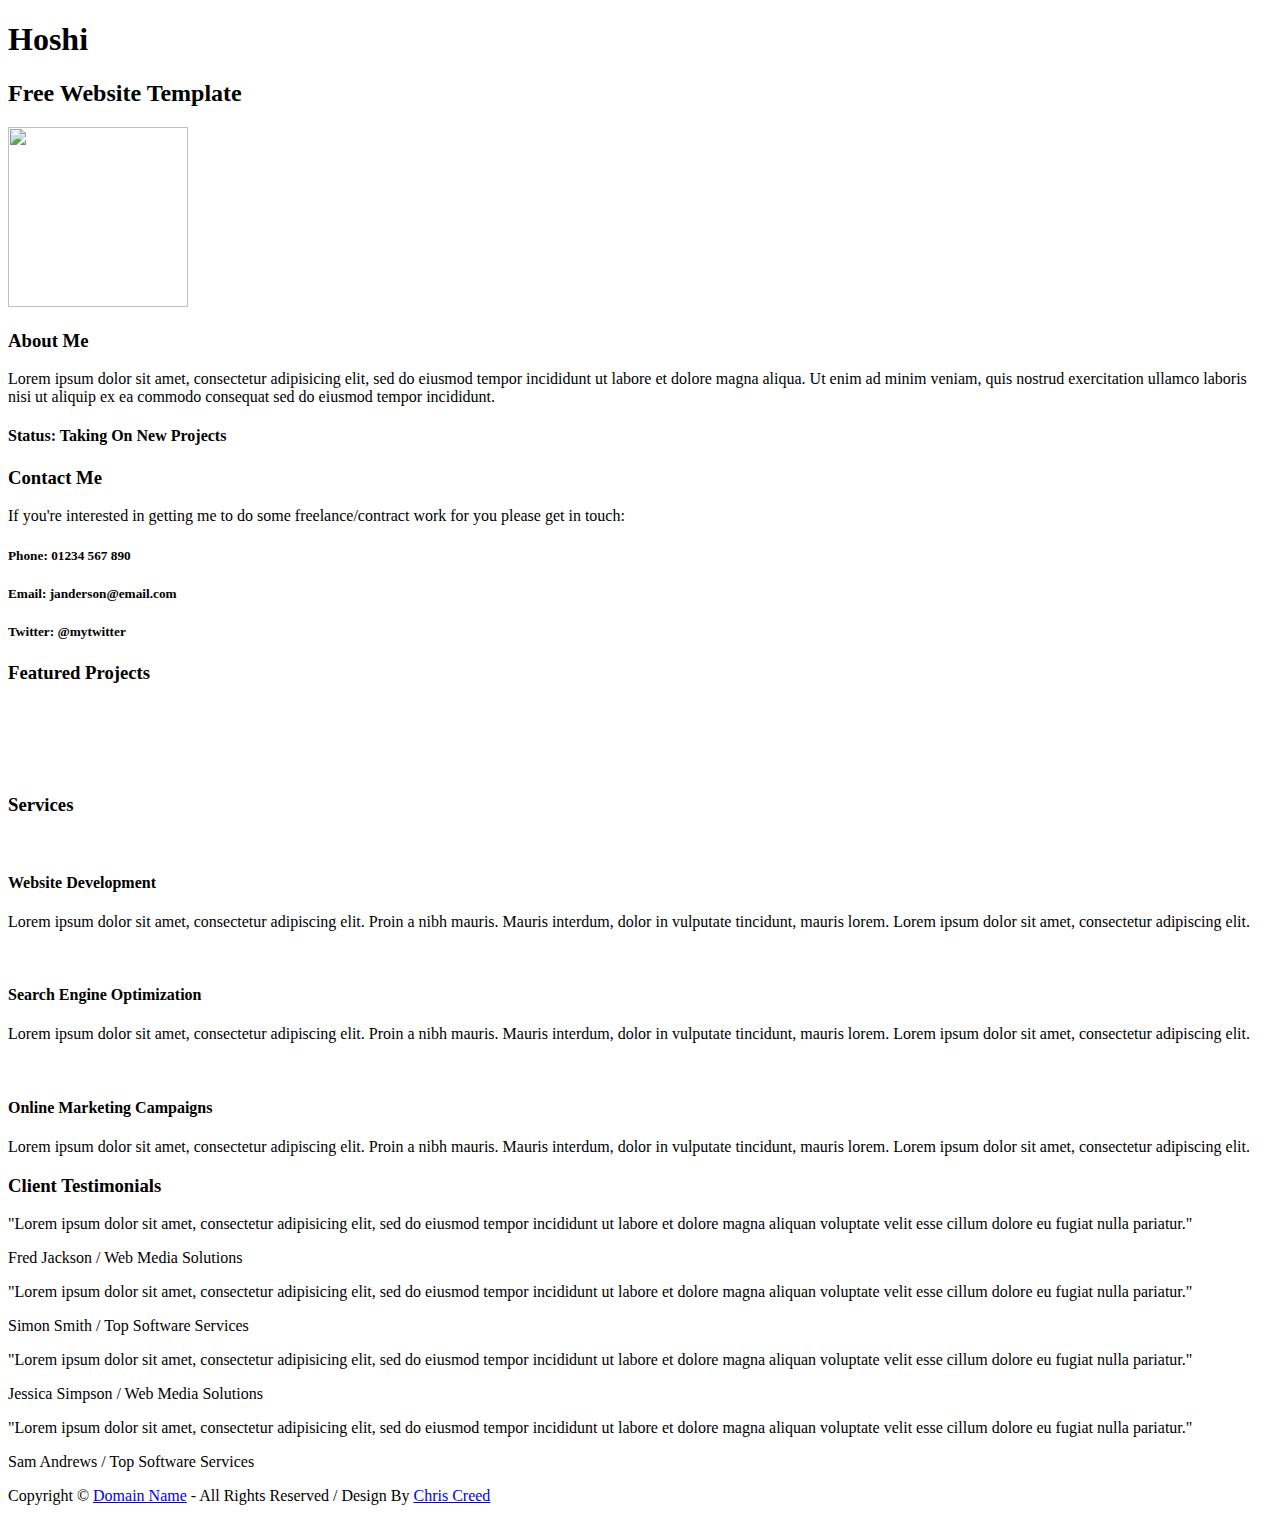
==== index.html @ b5d39aaa "add my photo" ====
<!DOCTYPE html>
<html lang="en">
<head>
<title>Hoshi</title>
<meta charset="utf-8">
<link type="text/css" rel="stylesheet" href="styles/style.css" />
<!--[if IE 6]><link rel="stylesheet" href="styles/ie6.css" /><![endif]-->
<!--[if IE 7]><link rel="stylesheet" href="styles/ie7.css" /><![endif]-->
</head>
<body>
<div id="wrap">
  <div id="header">
    <h1>Hoshi</h1>
    <h2>Free Website Template</h2>
  </div>
  <div id="bio">
    <div id="about">
      <div id="photo-bg"> <img src="images/me.jpg" alt="" width="180" height="180" /> </div>
      <h3>About Me</h3>
      <p>Lorem ipsum dolor sit amet, consectetur adipisicing elit, sed do eiusmod tempor incididunt ut labore et dolore magna aliqua. Ut enim ad minim veniam, quis nostrud exercitation ullamco laboris nisi ut aliquip ex ea commodo consequat sed do eiusmod tempor incididunt.</p>
      <h4>Status: <span>Taking On New Projects</span></h4>
    </div>
    <div id="contact-details">
      <h3>Contact Me</h3>
      <p>If you're interested in getting me to do some freelance/contract work for you please get in touch:</p>
      <h5>Phone: <span>01234 567 890</span></h5>
      <h5>Email: <span>janderson@email.com</span></h5>
      <h5>Twitter: <span>@mytwitter</span></h5>
    </div>
  </div>
  <div class="line"></div>
  <div id="featured-projects">
    <h3>Featured Projects</h3>
    <div class="project"> <a href="#"><img src="images/jengo440x240.jpg" alt="" /></a> </div>
    <div class="project last"> <a href="#"><img src="images/soko440x240.jpg" alt="" /></a> </div>
    <div class="project"> <a href="#"><img src="images/sanda440x240.jpg" alt="" /></a> </div>
    <div class="project last"> <a href="#"><img src="images/kondo440x240.jpg" alt="" /></a> </div>
  </div>
  <div class="line"></div>
  <div id="services">
    <h3>Services</h3>
    <div class="service first"> <img src="images/arrow.png" alt="" />
      <h4>Website Development</h4>
      <p>Lorem ipsum dolor sit amet, consectetur adipiscing elit. Proin a nibh mauris. Mauris interdum, dolor in vulputate tincidunt, mauris lorem. Lorem ipsum dolor sit amet, consectetur adipiscing elit.</p>
    </div>
    <div class="service"> <img src="images/arrow.png" alt="" />
      <h4>Search Engine Optimization</h4>
      <p>Lorem ipsum dolor sit amet, consectetur adipiscing elit. Proin a nibh mauris. Mauris interdum, dolor in vulputate tincidunt, mauris lorem. Lorem ipsum dolor sit amet, consectetur adipiscing elit.</p>
    </div>
    <div class="service"> <img src="images/arrow.png" alt="" />
      <h4>Online Marketing Campaigns</h4>
      <p>Lorem ipsum dolor sit amet, consectetur adipiscing elit. Proin a nibh mauris. Mauris interdum, dolor in vulputate tincidunt, mauris lorem. Lorem ipsum dolor sit amet, consectetur adipiscing elit.</p>
    </div>
  </div>
  <div class="line"></div>
  <div id="testimonials">
    <h3>Client Testimonials</h3>
    <div class="testimonial">
      <p>"Lorem ipsum dolor sit amet, consectetur adipisicing elit, sed do eiusmod tempor incididunt ut labore et dolore magna aliquan voluptate velit esse cillum dolore eu fugiat nulla pariatur." </p>
      <p class="author-details">Fred Jackson / <span>Web Media Solutions</span></p>
    </div>
    <div class="testimonial last">
      <p>"Lorem ipsum dolor sit amet, consectetur adipisicing elit, sed do eiusmod tempor incididunt ut labore et dolore magna aliquan voluptate velit esse cillum dolore eu fugiat nulla pariatur." </p>
      <p class="author-details">Simon Smith / <span>Top Software Services</span></p>
    </div>
    <div class="testimonial">
      <p>"Lorem ipsum dolor sit amet, consectetur adipisicing elit, sed do eiusmod tempor incididunt ut labore et dolore magna aliquan voluptate velit esse cillum dolore eu fugiat nulla pariatur." </p>
      <p class="author-details">Jessica Simpson / <span>Web Media Solutions</span></p>
    </div>
    <div class="testimonial last">
      <p>"Lorem ipsum dolor sit amet, consectetur adipisicing elit, sed do eiusmod tempor incididunt ut labore et dolore magna aliquan voluptate velit esse cillum dolore eu fugiat nulla pariatur." </p>
      <p class="author-details">Sam Andrews / <span>Top Software Services</span></p>
    </div>
  </div>
  <div id="footer">
    <p>Copyright &copy; <a href="#">Domain Name</a> - All Rights Reserved / Design By <a target="_blank" href="http://www.chris-creed.com/">Chris Creed</a></p>
  </div>
</div>
</body>
</html>
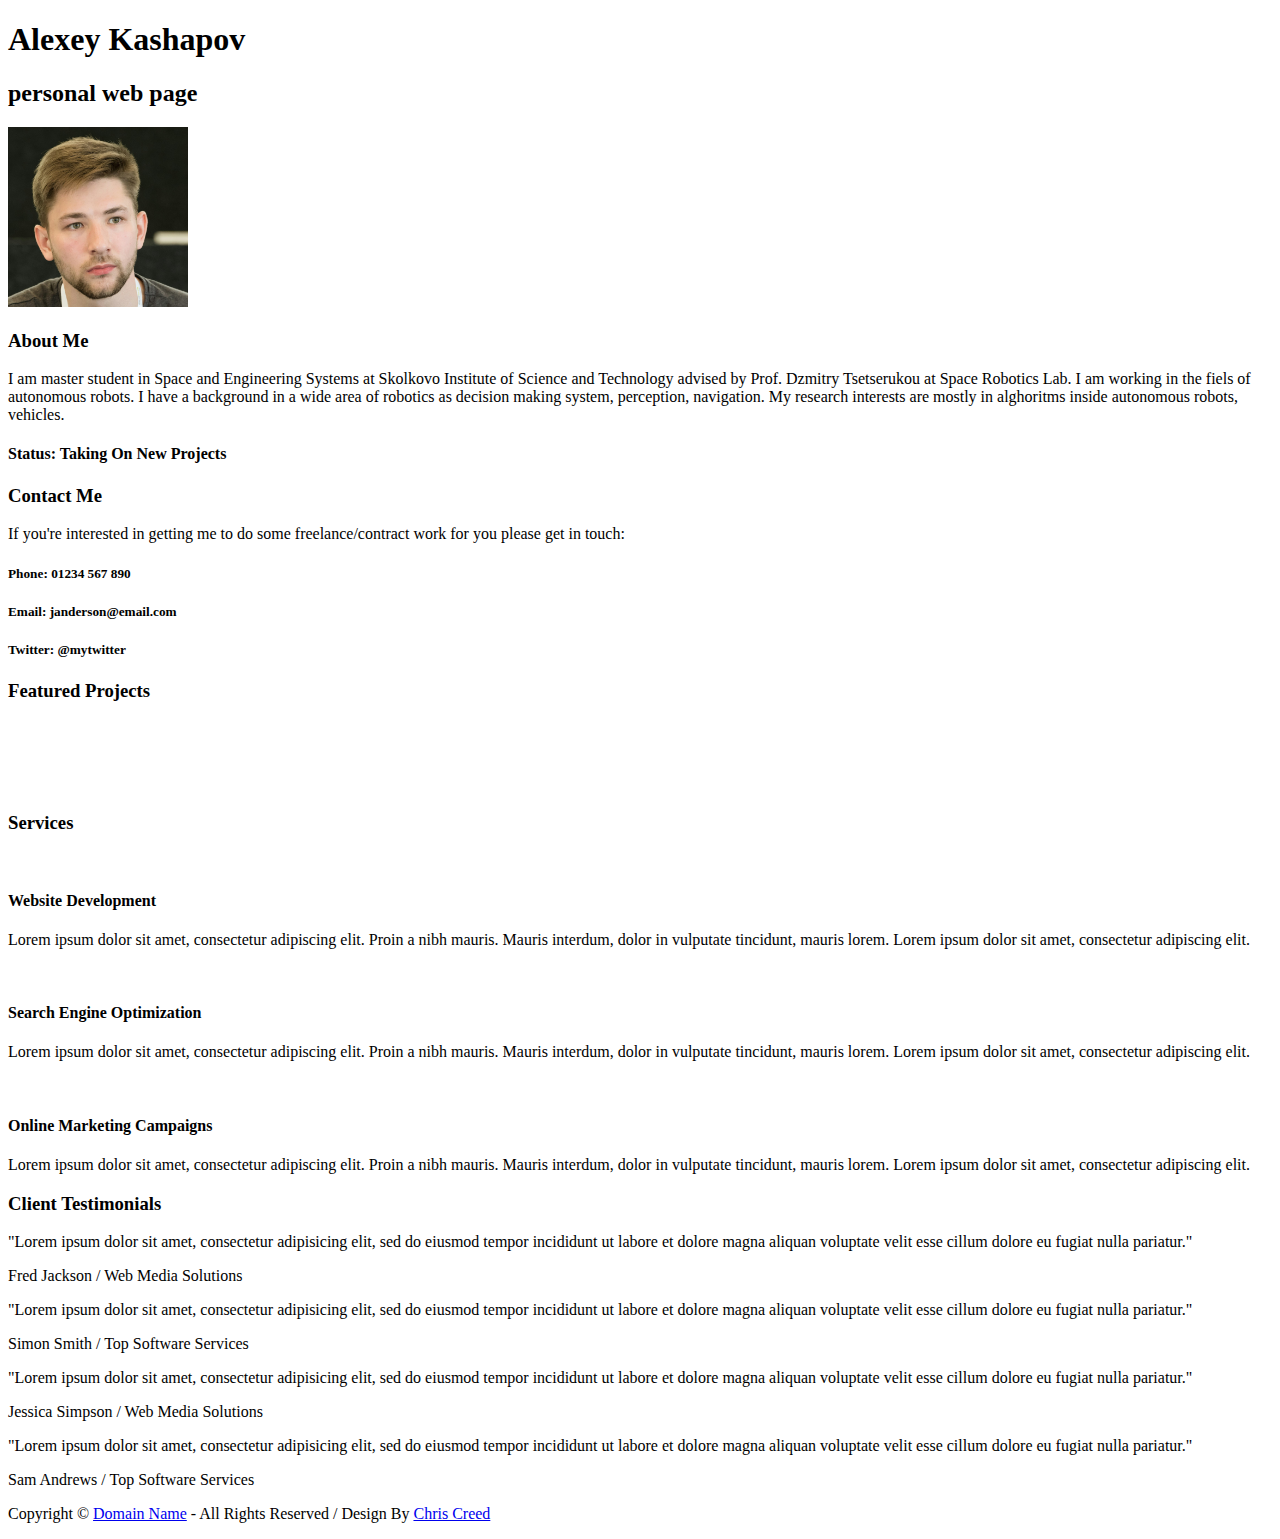
==== commit ebc1e8e9: "add text" ====
--- a/index.html
+++ b/index.html
@@ -1,7 +1,7 @@
 <!DOCTYPE html>
 <html lang="en">
 <head>
-<title>Hoshi</title>
+<title>Alexey Kashapov</title>
 <meta charset="utf-8">
 <link type="text/css" rel="stylesheet" href="styles/style.css" />
 <!--[if IE 6]><link rel="stylesheet" href="styles/ie6.css" /><![endif]-->
@@ -10,14 +10,15 @@
 <body>
 <div id="wrap">
   <div id="header">
-    <h1>Hoshi</h1>
-    <h2>Free Website Template</h2>
+    <h1>Alexey Kashapov </h1>
+    <h2>personal web page</h2>
   </div>
   <div id="bio">
     <div id="about">
       <div id="photo-bg"> <img src="images/me.jpg" alt="" width="180" height="180" /> </div>
       <h3>About Me</h3>
-      <p>Lorem ipsum dolor sit amet, consectetur adipisicing elit, sed do eiusmod tempor incididunt ut labore et dolore magna aliqua. Ut enim ad minim veniam, quis nostrud exercitation ullamco laboris nisi ut aliquip ex ea commodo consequat sed do eiusmod tempor incididunt.</p>
+      <p>I am master student in Space and Engineering Systems at Skolkovo Institute of Science and Technology advised by Prof. Dzmitry Tsetserukou at Space Robotics Lab. I am working in the fiels of autonomous robots.	
+I have a background in a wide area of robotics as decision making system, perception, navigation. My research interests are mostly in alghoritms inside autonomous robots, vehicles.</p>
       <h4>Status: <span>Taking On New Projects</span></h4>
     </div>
     <div id="contact-details">
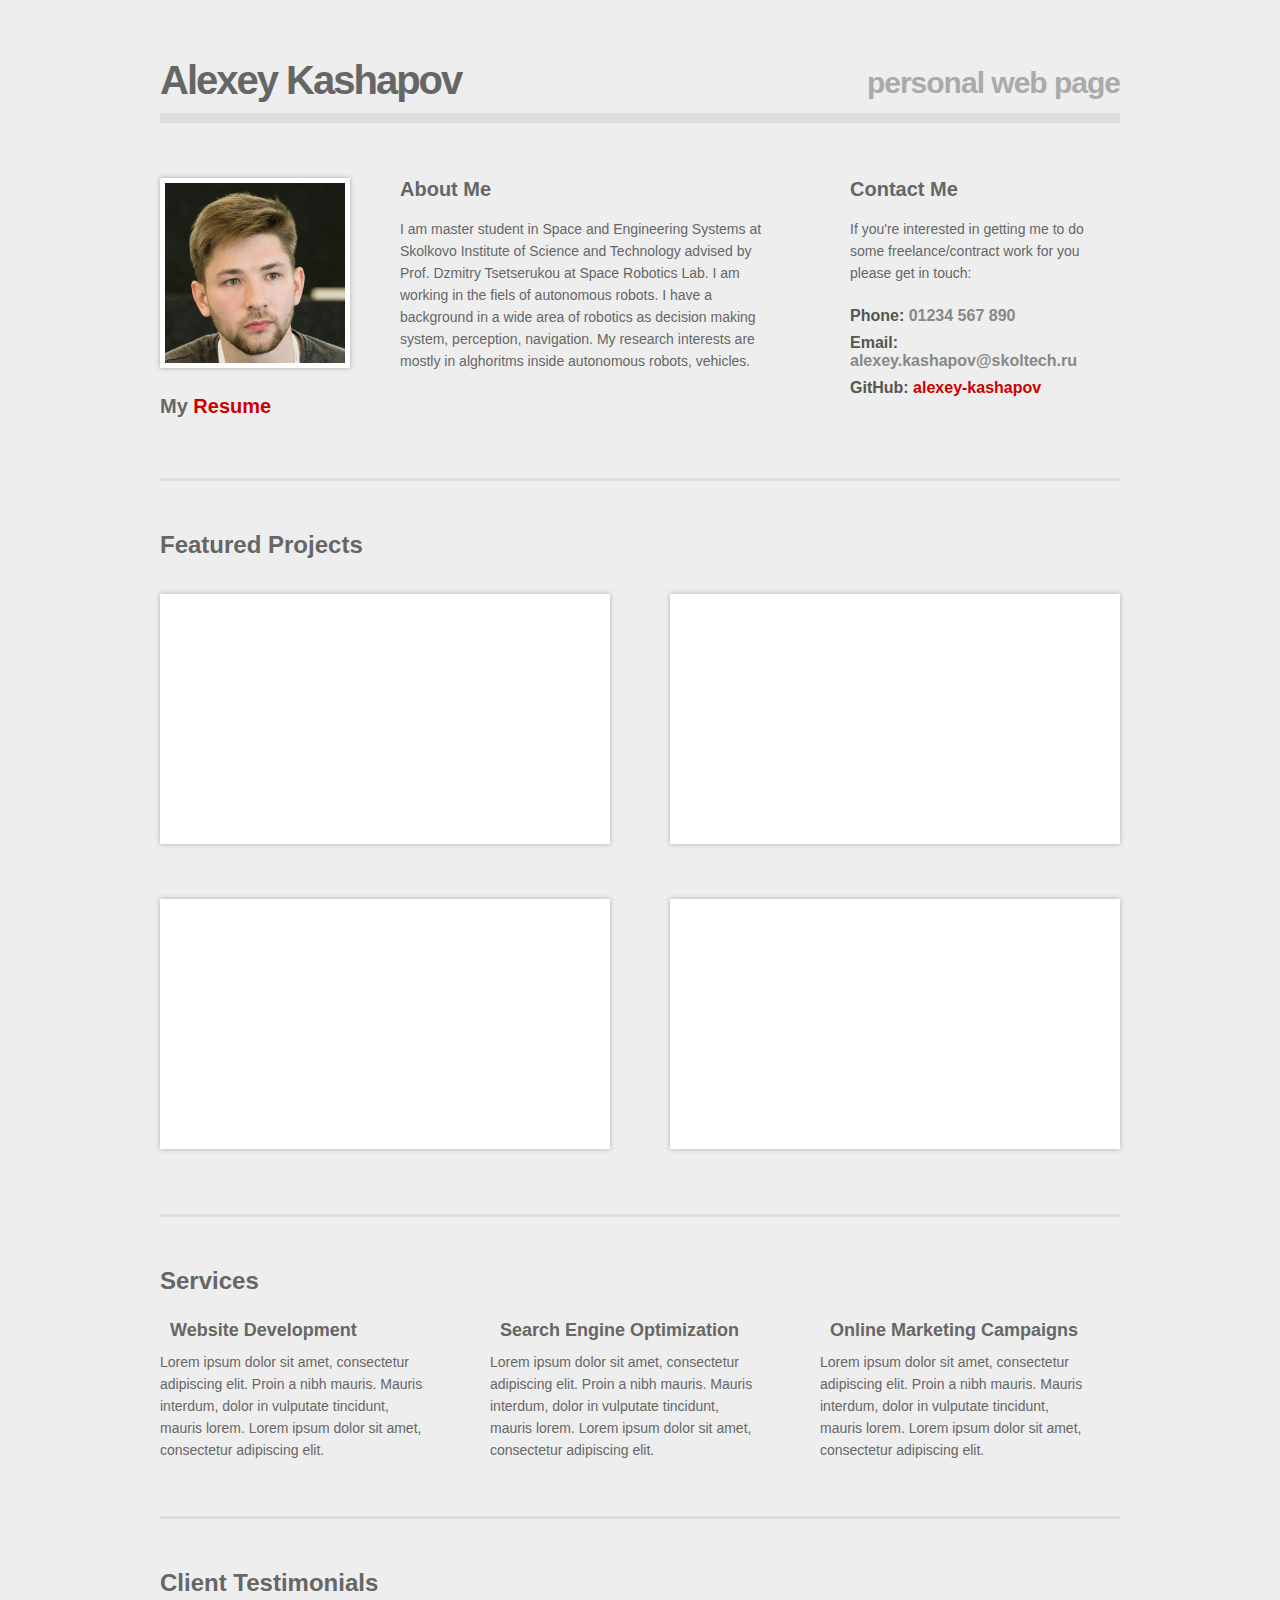
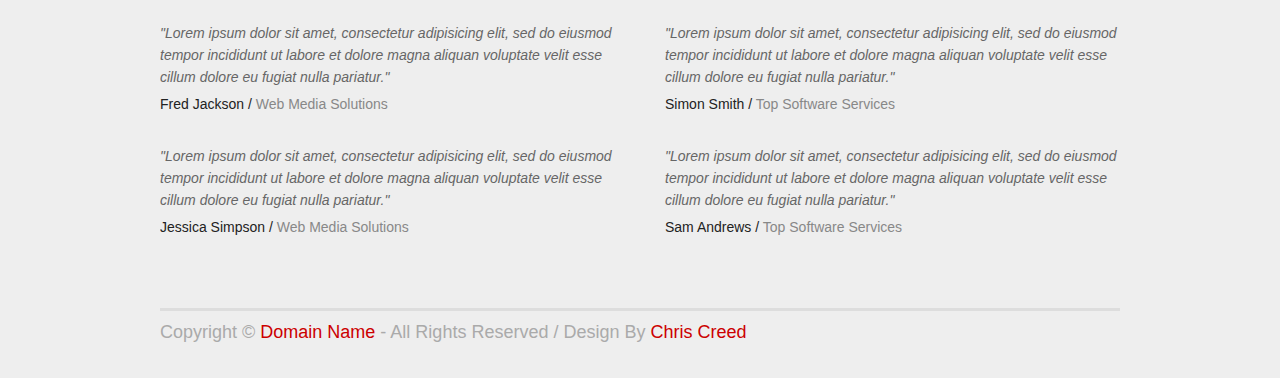
==== commit 40fa57d3: "add new page" ====
--- a/index.html
+++ b/index.html
@@ -17,23 +17,24 @@
     <div id="about">
       <div id="photo-bg"> <img src="images/me.jpg" alt="" width="180" height="180" /> </div>
       <h3>About Me</h3>
-      <p>I am master student in Space and Engineering Systems at Skolkovo Institute of Science and Technology advised by Prof. Dzmitry Tsetserukou at Space Robotics Lab. I am working in the fiels of autonomous robots.	
+      <p>I am master student in Space and Engineering Systems at Skolkovo Institute of Science and Technology advised by Prof. Dzmitry Tsetserukou at Space Robotics Lab. I am working in the fiels of autonomous robots.
 I have a background in a wide area of robotics as decision making system, perception, navigation. My research interests are mostly in alghoritms inside autonomous robots, vehicles.</p>
-      <h4>Status: <span>Taking On New Projects</span></h4>
+      <div>  </div>
+      <h4> My <a href="resume/resume.pdf" <span> Resume</span>  </a></h4>
     </div>
     <div id="contact-details">
       <h3>Contact Me</h3>
       <p>If you're interested in getting me to do some freelance/contract work for you please get in touch:</p>
       <h5>Phone: <span>01234 567 890</span></h5>
-      <h5>Email: <span>janderson@email.com</span></h5>
-      <h5>Twitter: <span>@mytwitter</span></h5>
+      <h5>Email: <span>alexey.kashapov@skoltech.ru</span></h5>
+      <h5>GitHub: <a href="https://github.com/alexey-kashapov" <span>alexey-kashapov</span>  </a> </h5>
     </div>
   </div>
   <div class="line"></div>
   <div id="featured-projects">
     <h3>Featured Projects</h3>
-    <div class="project"> <a href="#"><img src="images/jengo440x240.jpg" alt="" /></a> </div>
-    <div class="project last"> <a href="#"><img src="images/soko440x240.jpg" alt="" /></a> </div>
+    <div class="project"> <a href="./projects/eurobot2019.html"><img src="images/jengo440x240.jpg" alt="" /></a> </div>
+    <div class="project last"> <a href="#project2"><img src="images/soko440x240.jpg" alt="" /></a> </div>
     <div class="project"> <a href="#"><img src="images/sanda440x240.jpg" alt="" /></a> </div>
     <div class="project last"> <a href="#"><img src="images/kondo440x240.jpg" alt="" /></a> </div>
   </div>
--- a/styles/style.css
+++ b/styles/style.css
@@ -0,0 +1,257 @@
+/*
+Template Name: Hoshi
+Description: A Single Page Portfolio HTML Template
+Author: Chris Creed
+URL: http://www.chris-creed.com
+*/
+
+@import "reset.css";
+/* ----------- */
+/* -- Tools -- */
+/* ----------- */
+.line {
+	clear: both;
+	height: 3px;
+	background-color: #ddd;
+	margin: 40px 0 50px 0;
+}
+/* -------------------- */
+/* -- General Styles -- */
+/* -------------------- */
+#wrap {
+	width: 960px;
+	margin: 0 auto;
+}
+body {
+	font-family: "Helvetica Neue", Helvetica, Arial, sans-serif;
+	background-color: #eee;
+	color: #666;
+}
+h1 {
+	font-size: 38px;
+	margin: 0 0 30px 0;
+}
+h2 {
+	font-size: 34px;
+	margin: 0 0 30px 0;
+}
+h3 {
+	font-size: 24px;
+	margin: 30px 0 30px 0;
+}
+h4 {
+	font-size: 20px;
+	margin: 30px 0 15px 0;
+}
+h5 {
+	font-size: 18px;
+	margin: 30px 0 5px 0;
+}
+p {
+	font-size: 14px;
+	line-height: 22px;
+	margin: 0 0 15px 0;
+}
+a {
+	text-decoration: none;
+	color: #cc0000;
+}
+a:hover {
+	color: #666;
+}
+/* ------------ */
+/* -- Header -- */
+/* ------------ */
+#header {
+	padding: 50px 0 10px 0;
+	border-bottom: 10px #ddd solid;
+	overflow: hidden;
+}
+#header h1 {
+	float: left;
+	font-size: 40px;
+	font-weight: bold;
+	letter-spacing: -2px;
+	margin: 0;
+}
+#header h2 {
+	float: right;
+	font-size: 30px;
+	color: #aaa;
+	margin: 8px 0 0 0;
+	letter-spacing: -1px;
+}
+/* --------- */
+/* -- Bio -- */
+/* --------- */
+#bio {
+	margin: 55px 0 40px 0;
+}
+#bio h3 {
+	font-size: 20px;
+	color: #666;
+	margin: 0 0 17px 0;
+}
+#bio h4 {
+	font-size: 20px;
+	margin: 0 0 0 0;
+}
+#bio h4 span {
+	color: #888;
+}
+#bio h5 {
+	font-size: 16px;
+	margin: 9px 0 0 0;
+}
+#bio p {
+	line-height: 22px;
+	margin: 0 0 23px 0;
+}
+#bio #about {
+	float: left;
+	width: 610px;
+	margin: 0 0 60px 0;
+}
+#photo-bg {
+	float: left;
+	width: 180px;
+	height: 180px;
+	margin: 0 50px 0 0;
+	-webkit-box-shadow: 0px 0 5px #aaa;
+	-moz-box-shadow: 0px 0 5px #aaa;
+	box-shadow: 0px 0 5px #aaa;
+	background: #fff;
+	padding: 5px;
+}
+
+#photo-eurobot-logo {
+	float: right;
+	width: 250px;
+	height: 180px;
+	margin: 0 50px 0 0;
+}
+
+#photo-eurobot-bg{
+	float: left;
+	width: 960px;
+	height: 600px;
+	margin: 0 50px 0 0;
+	-webkit-box-shadow: 0px 0 5px #aaa;
+	-moz-box-shadow: 0px 0 5px #aaa;
+	box-shadow: 0px 0 5px #aaa;
+	background: #fff;
+	padding: 5px;
+}
+
+#bio #about .photo img {
+	border: 1px #ccc solid;
+	width: 180px;
+	height: 180px;
+}
+#contact-details {
+	float: right;
+	width: 270px;
+}
+#contact-details h5 {
+	color: #555;
+}
+#contact-details h5 span {
+	color: #888;
+}
+/* ----------------------- */
+/* -- Featured Projects -- */
+/* ----------------------- */
+#featured-projects {
+	float: left;
+	margin: 0 0 10px 0;
+	width: 100%;
+}
+#featured-projects h3 {
+	margin: 0 0 35px 0;
+}
+.project {
+	float: left;
+	width: 440px;
+	height: 240px;
+	padding: 5px;
+	background: #fff;
+	-webkit-box-shadow: 0px 0 5px #aaa;
+	-moz-box-shadow: 0px 0 5px #aaa;
+	box-shadow: 0px 0 5px #aaa;
+	margin: 0 0 55px 0;
+}
+.project:hover {
+	opacity: 0.7;
+}
+.last {
+	float: right;
+}
+/* -------------- */
+/* -- Services -- */
+/* -------------- */
+#services {
+	overflow: hidden;
+	padding: 0 0 0 0;
+}
+#services h3 {
+	margin: 0 0 25px 0;
+}
+#services .service {
+	float: left;
+	margin: 0 0 0 60px;
+}
+#services .first {
+	margin-left: 0;
+}
+#services img {
+	float: left;
+}
+#services h4 {
+	float: left;
+	margin: 0px 0 10px 10px;
+	font-size: 18px;
+}
+#services p {
+	clear: both;
+	width: 270px;
+}
+/* ------------------------ */
+/* -- Additional Details -- */
+/* ------------------------ */
+#testimonials {
+	width: 100%;
+	overflow: hidden;
+}
+#testimonials h3 {
+	margin: 0 0 25px 0;
+}
+#testimonials .testimonial {
+	float: left;
+	width: 455px;
+	font-style: italic;
+	margin: 0 0 30px 0;
+}
+#testimonials .testimonial .author-details {
+	color: #222;
+	margin: -10px 0 0 0;
+	font-style: normal;
+}
+#testimonials .testimonial span {
+	color: #888;
+}
+.last {
+	float: right !important;
+}
+/* ------------ */
+/* -- Footer -- */
+/* ------------ */
+#footer {
+	clear: both;
+	margin: 40px 0 35px 0;
+	border-top: 3px #ddd solid;
+}
+#footer p {
+	font-size: 18px;
+	color: #aaa;
+	margin-top: 10px;
+}
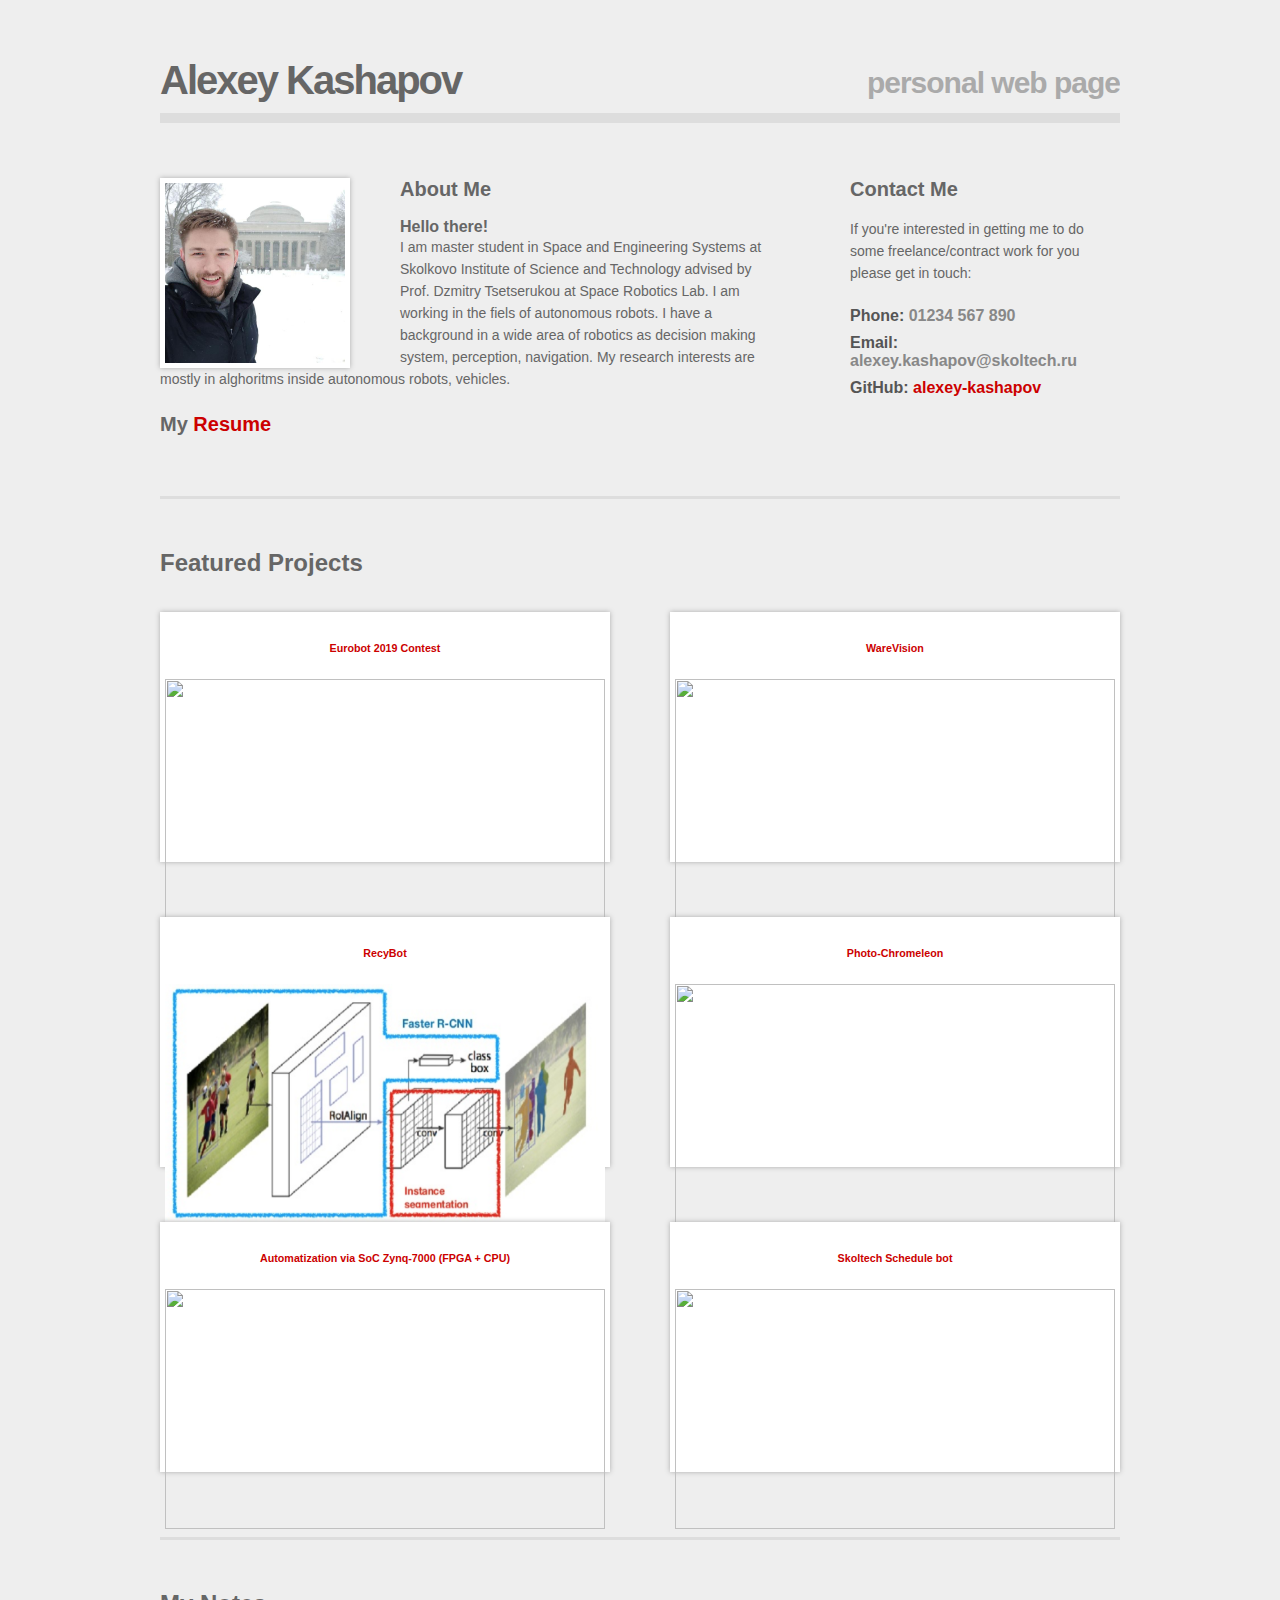
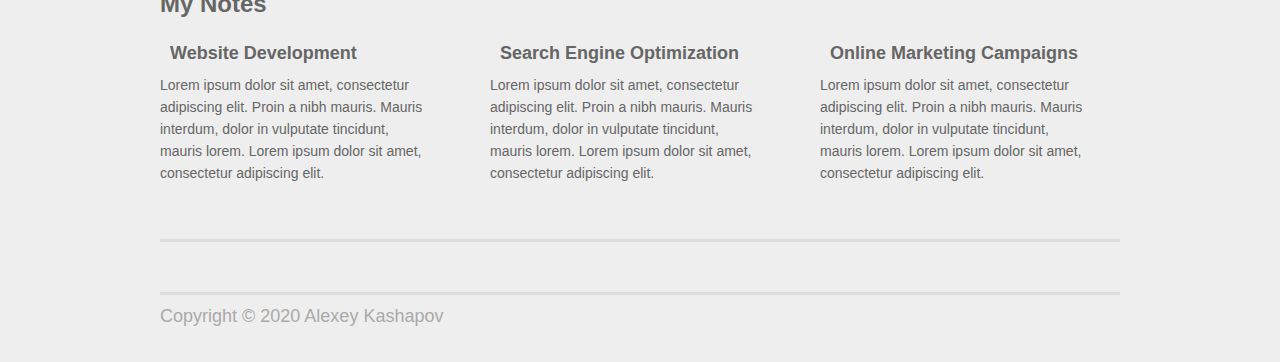
==== commit 923ed426: "prefinal version" ====
--- a/index.html
+++ b/index.html
@@ -15,9 +15,10 @@
   </div>
   <div id="bio">
     <div id="about">
-      <div id="photo-bg"> <img src="images/me.jpg" alt="" width="180" height="180" /> </div>
+      <div id="photo-bg"> <img src="images/me1.jpg" alt="" width="180" height="180" /> </div>
       <h3>About Me</h3>
-      <p>I am master student in Space and Engineering Systems at Skolkovo Institute of Science and Technology advised by Prof. Dzmitry Tsetserukou at Space Robotics Lab. I am working in the fiels of autonomous robots.
+      <h5>Hello there!</h5><p>
+        I am master student in Space and Engineering Systems at Skolkovo Institute of Science and Technology advised by Prof. Dzmitry Tsetserukou at Space Robotics Lab. I am working in the fiels of autonomous robots.
 I have a background in a wide area of robotics as decision making system, perception, navigation. My research interests are mostly in alghoritms inside autonomous robots, vehicles.</p>
       <div>  </div>
       <h4> My <a href="resume/resume.pdf" <span> Resume</span>  </a></h4>
@@ -33,14 +34,17 @@
   <div class="line"></div>
   <div id="featured-projects">
     <h3>Featured Projects</h3>
-    <div class="project"> <a href="./projects/eurobot2019.html"><img src="images/jengo440x240.jpg" alt="" /></a> </div>
-    <div class="project last"> <a href="#project2"><img src="images/soko440x240.jpg" alt="" /></a> </div>
-    <div class="project"> <a href="#"><img src="images/sanda440x240.jpg" alt="" /></a> </div>
-    <div class="project last"> <a href="#"><img src="images/kondo440x240.jpg" alt="" /></a> </div>
+
+    <div class="project"> <a href="./projects/eurobot2019.html"> <h6 align="center" >Eurobot 2019 Contest</h6> <img src="images/eurobot_main.jpg" alt="" width="440" height="240"/></a> </div>
+    <div class="project last"> <a href="./projects/warevision.html"> <h6 align="center" >WareVision</h6> <a href="./projects/warevision.html"><img src="images/warevision.png" alt="" width="440" height="240"/></a> </div>
+    <div class="project"> <a href="./projects/recybot.html"> <h6 align="center" >RecyBot</h6> <img src="images/mask_rcnn.png" alt="" width="440" height="240"/></a> </div>
+    <div class="project last"> <a href="./projects/photo-chromeleon.html"> <h6 align="center" >Photo-Chromeleon</h6> <a href="./projects/photo-chromeleon.html"><img src="images/photo-chromeleon.jpg" alt="" width="440" height="240"/></a> </div>
+    <div class="project"> <a href="./projects/zynq-7000.html"> <h6 align="center" >Automatization via SoC Zynq-7000 (FPGA + CPU)</h6> <img src="images/fpga_board.jpg" alt="" width="440" height="240"/></a> </div>
+    <div class="project last"> <a href="./projects/skoltech_bot.html"> <h6 align="center" >Skoltech Schedule bot</h6> <a href="./projects/skoltech_bot.html"><img src="images/telegram_bot.jpg" alt="" width="440" height="240"/></a> </div>
   </div>
   <div class="line"></div>
   <div id="services">
-    <h3>Services</h3>
+    <h3>My Notes</h3>
     <div class="service first"> <img src="images/arrow.png" alt="" />
       <h4>Website Development</h4>
       <p>Lorem ipsum dolor sit amet, consectetur adipiscing elit. Proin a nibh mauris. Mauris interdum, dolor in vulputate tincidunt, mauris lorem. Lorem ipsum dolor sit amet, consectetur adipiscing elit.</p>
@@ -55,27 +59,9 @@
     </div>
   </div>
   <div class="line"></div>
-  <div id="testimonials">
-    <h3>Client Testimonials</h3>
-    <div class="testimonial">
-      <p>"Lorem ipsum dolor sit amet, consectetur adipisicing elit, sed do eiusmod tempor incididunt ut labore et dolore magna aliquan voluptate velit esse cillum dolore eu fugiat nulla pariatur." </p>
-      <p class="author-details">Fred Jackson / <span>Web Media Solutions</span></p>
-    </div>
-    <div class="testimonial last">
-      <p>"Lorem ipsum dolor sit amet, consectetur adipisicing elit, sed do eiusmod tempor incididunt ut labore et dolore magna aliquan voluptate velit esse cillum dolore eu fugiat nulla pariatur." </p>
-      <p class="author-details">Simon Smith / <span>Top Software Services</span></p>
-    </div>
-    <div class="testimonial">
-      <p>"Lorem ipsum dolor sit amet, consectetur adipisicing elit, sed do eiusmod tempor incididunt ut labore et dolore magna aliquan voluptate velit esse cillum dolore eu fugiat nulla pariatur." </p>
-      <p class="author-details">Jessica Simpson / <span>Web Media Solutions</span></p>
-    </div>
-    <div class="testimonial last">
-      <p>"Lorem ipsum dolor sit amet, consectetur adipisicing elit, sed do eiusmod tempor incididunt ut labore et dolore magna aliquan voluptate velit esse cillum dolore eu fugiat nulla pariatur." </p>
-      <p class="author-details">Sam Andrews / <span>Top Software Services</span></p>
-    </div>
-  </div>
+
   <div id="footer">
-    <p>Copyright &copy; <a href="#">Domain Name</a> - All Rights Reserved / Design By <a target="_blank" href="http://www.chris-creed.com/">Chris Creed</a></p>
+    <p>Copyright &copy; 2020 Alexey Kashapov</p>
   </div>
 </div>
 </body>
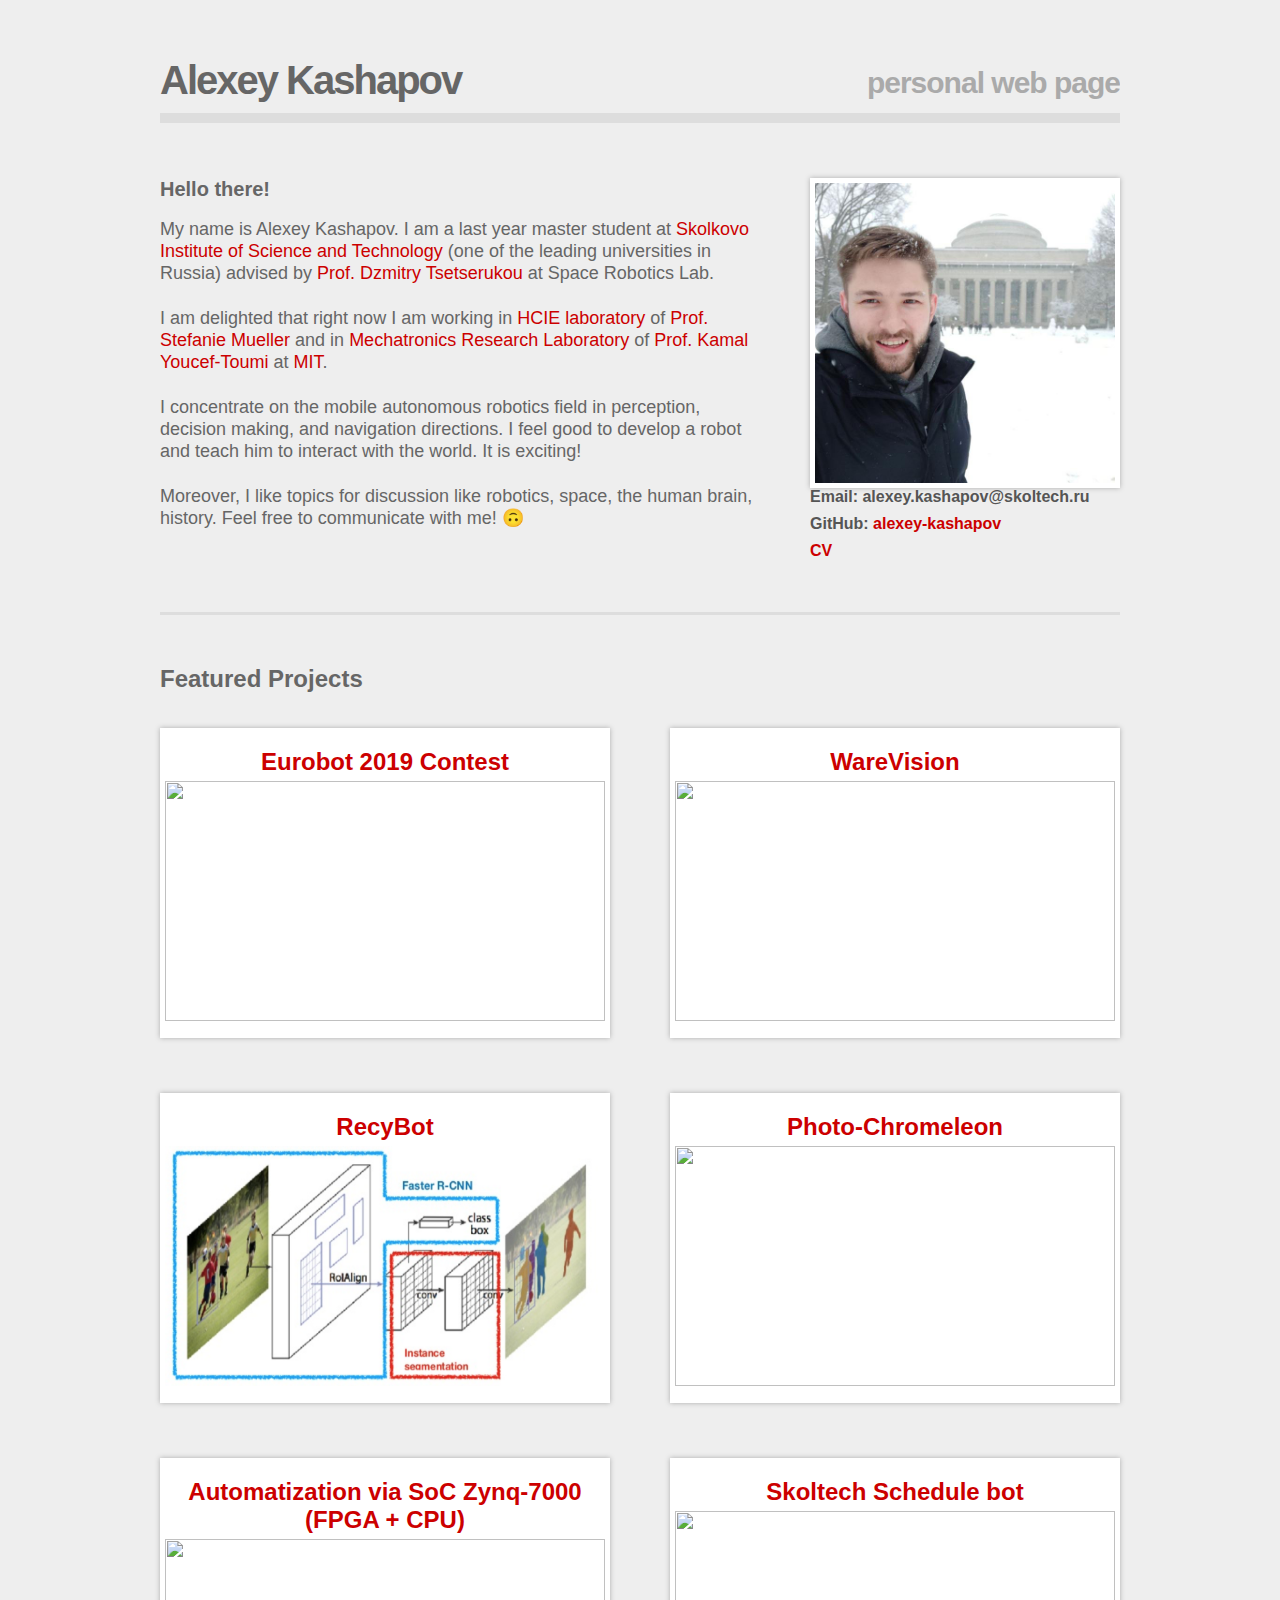
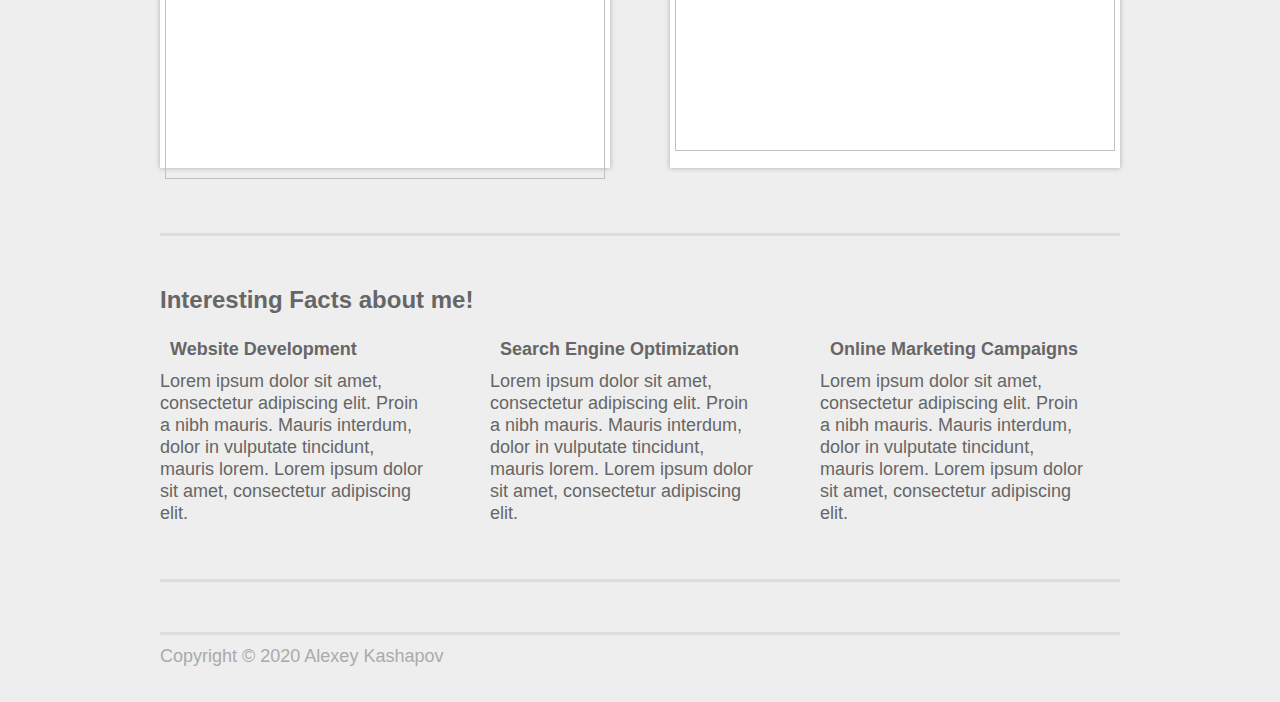
==== commit 72a74220: "redesign" ====
--- a/index.html
+++ b/index.html
@@ -15,20 +15,20 @@
   </div>
   <div id="bio">
     <div id="about">
-      <div id="photo-bg"> <img src="images/me1.jpg" alt="" width="180" height="180" /> </div>
-      <h3>About Me</h3>
-      <h5>Hello there!</h5><p>
-        I am master student in Space and Engineering Systems at Skolkovo Institute of Science and Technology advised by Prof. Dzmitry Tsetserukou at Space Robotics Lab. I am working in the fiels of autonomous robots.
-I have a background in a wide area of robotics as decision making system, perception, navigation. My research interests are mostly in alghoritms inside autonomous robots, vehicles.</p>
-      <div>  </div>
-      <h4> My <a href="resume/resume.pdf" <span> Resume</span>  </a></h4>
+      <h3>Hello there!</h3>
+        <p>My name is Alexey Kashapov. I am a last year master student at <a href="https://www.skoltech.ru/en"> Skolkovo Institute of Science and Technology </a>(one of the leading universities in Russia) advised by  <a href="https://scholar.google.ru/citations?hl=en&user=S6B0lz8AAAAJ&view_op=list_works&sortby=pubdate"> Prof. Dzmitry Tsetserukou </a>at Space Robotics Lab.
+        </p>
+        <p>I am delighted that right now I am working in <a href="https://hcie.csail.mit.edu/"> HCIE laboratory </a> of <a href="https://hcie.csail.mit.edu/stefanie-mueller.html"> Prof. Stefanie Mueller </a>  and in <a href="https://mechatronics.mit.edu/people/"> Mechatronics Research Laboratory </a> of <a href="https://sense.mit.edu/people/kamal-youcef-toumi"> Prof.  Kamal Youcef-Toumi </a> at <a href="http://www.mit.edu/" > MIT</a>.</p>
+<p> I concentrate on the mobile autonomous robotics field in perception, decision making, and navigation directions. I feel good to develop a robot and teach him to interact with the world. It is exciting!
+</p>
+  <p>Moreover, I like topics for discussion like robotics, space, the human brain, history. Feel free to communicate with me! &#128579;
+</p>
     </div>
     <div id="contact-details">
-      <h3>Contact Me</h3>
-      <p>If you're interested in getting me to do some freelance/contract work for you please get in touch:</p>
-      <h5>Phone: <span>01234 567 890</span></h5>
-      <h5>Email: <span>alexey.kashapov@skoltech.ru</span></h5>
-      <h5>GitHub: <a href="https://github.com/alexey-kashapov" <span>alexey-kashapov</span>  </a> </h5>
+            <div id="photo-bg"> <img src="images/me1.jpg" alt="" width="300" height="300" /> </div>
+      <h5> Email: alexey.kashapov@skoltech.ru</h5>
+      <h5> GitHub: <a href="https://github.com/alexey-kashapov"> alexey-kashapov  </a> </h5>
+      <h5> <a href="resume/resume.pdf"> CV </a> </h5>
     </div>
   </div>
   <div class="line"></div>
@@ -44,7 +44,7 @@
   </div>
   <div class="line"></div>
   <div id="services">
-    <h3>My Notes</h3>
+    <h3>Interesting Facts about me!</h3>
     <div class="service first"> <img src="images/arrow.png" alt="" />
       <h4>Website Development</h4>
       <p>Lorem ipsum dolor sit amet, consectetur adipiscing elit. Proin a nibh mauris. Mauris interdum, dolor in vulputate tincidunt, mauris lorem. Lorem ipsum dolor sit amet, consectetur adipiscing elit.</p>
--- a/styles/style.css
+++ b/styles/style.css
@@ -47,8 +47,12 @@
 	font-size: 18px;
 	margin: 30px 0 5px 0;
 }
+h6 {
+	font-size: 24px;
+	margin: 15px 0 5px 0;
+}
 p {
-	font-size: 14px;
+	font-size: 18px;
 	line-height: 22px;
 	margin: 0 0 15px 0;
 }
@@ -114,8 +118,8 @@
 }
 #photo-bg {
 	float: left;
-	width: 180px;
-	height: 180px;
+	width: 300px;
+	height: 300px;
 	margin: 0 50px 0 0;
 	-webkit-box-shadow: 0px 0 5px #aaa;
 	-moz-box-shadow: 0px 0 5px #aaa;
@@ -150,7 +154,7 @@
 }
 #contact-details {
 	float: right;
-	width: 270px;
+	width: 310px;
 }
 #contact-details h5 {
 	color: #555;
@@ -172,7 +176,7 @@
 .project {
 	float: left;
 	width: 440px;
-	height: 240px;
+	height: 300px;
 	padding: 5px;
 	background: #fff;
 	-webkit-box-shadow: 0px 0 5px #aaa;
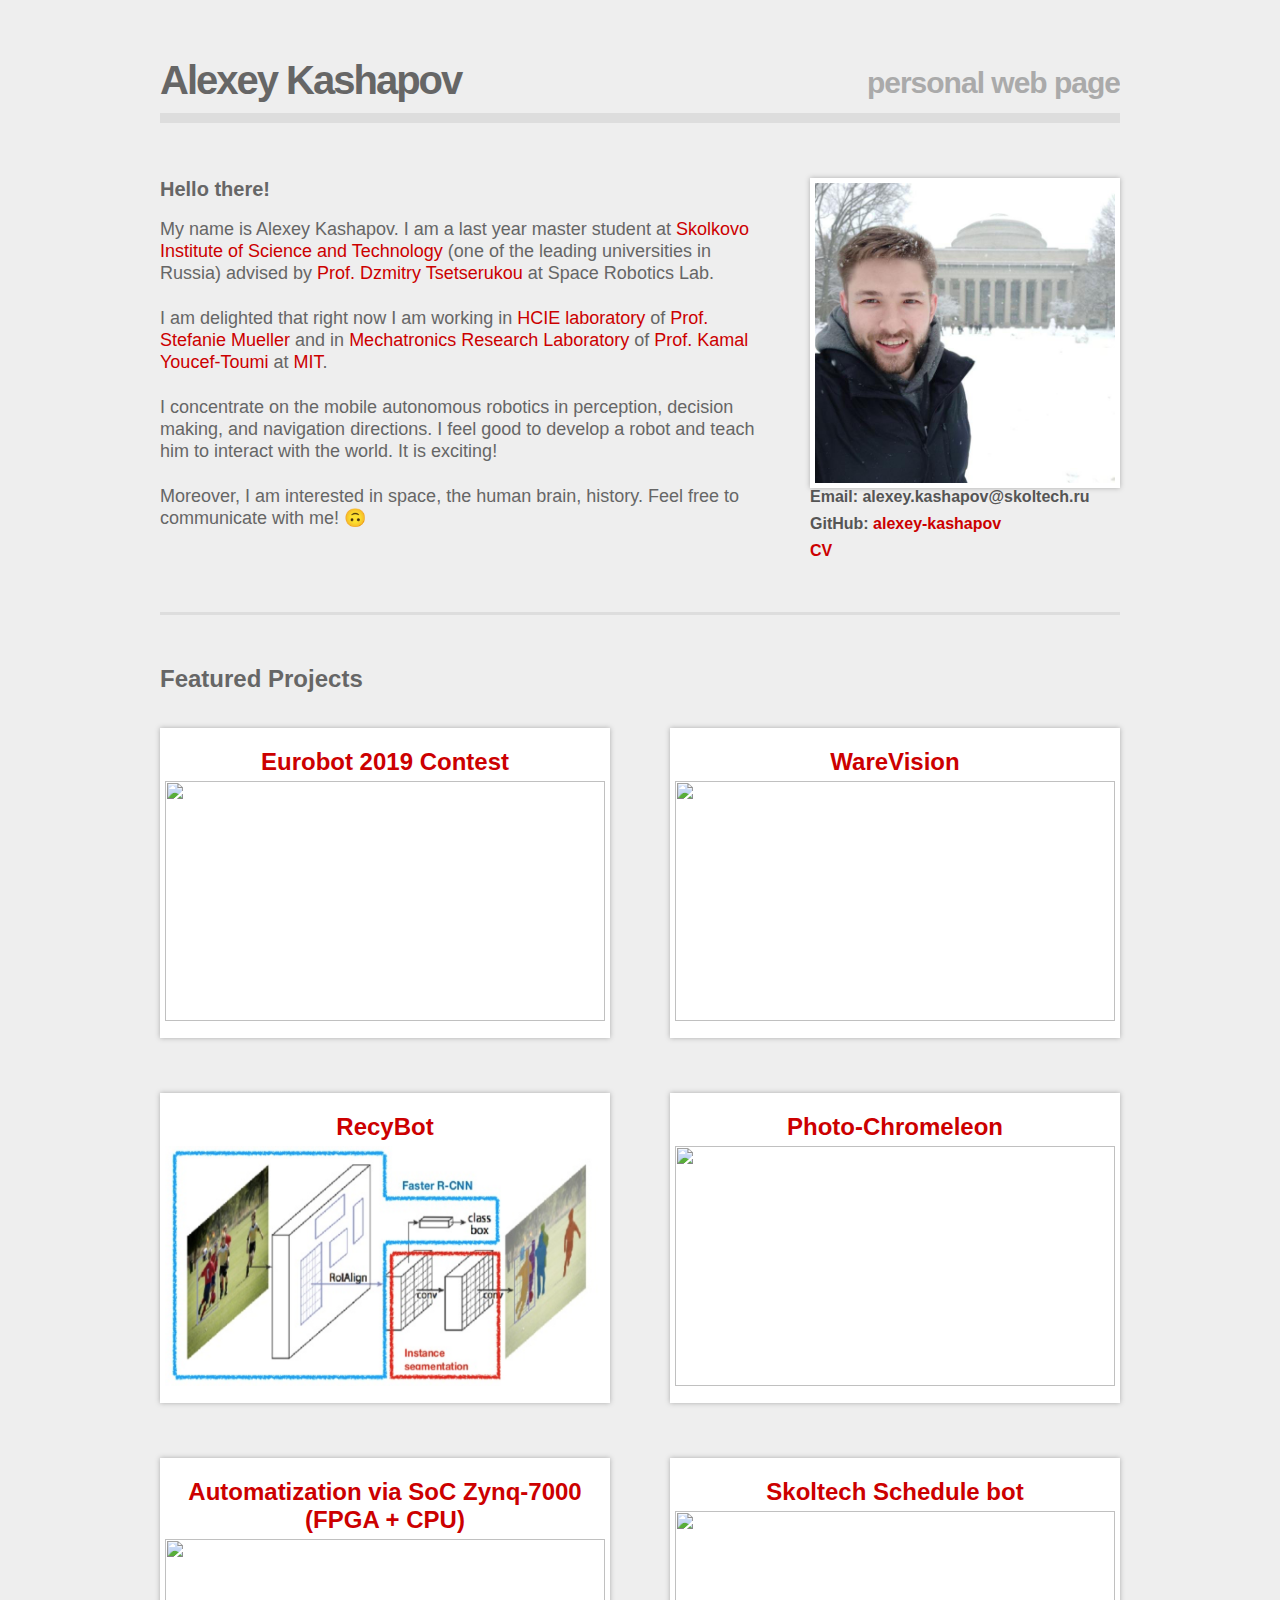
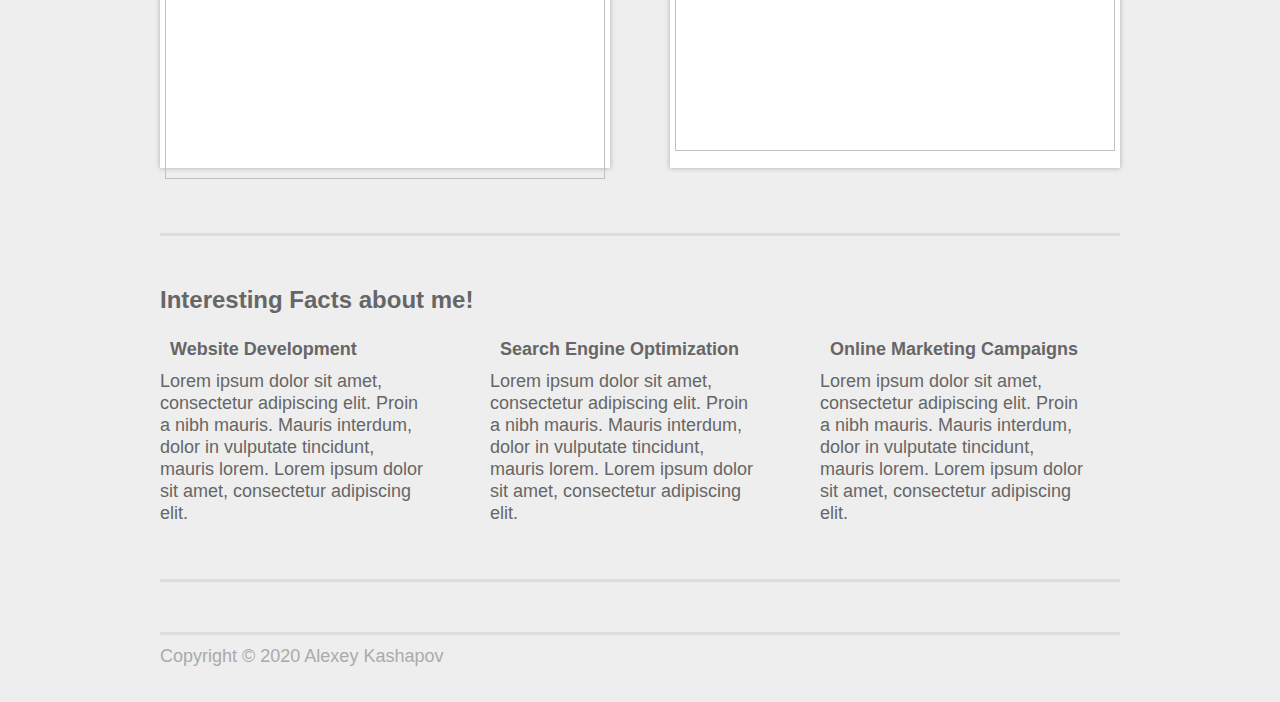
==== commit a2b94108: "english fix" ====
--- a/index.html
+++ b/index.html
@@ -19,9 +19,9 @@
         <p>My name is Alexey Kashapov. I am a last year master student at <a href="https://www.skoltech.ru/en"> Skolkovo Institute of Science and Technology </a>(one of the leading universities in Russia) advised by  <a href="https://scholar.google.ru/citations?hl=en&user=S6B0lz8AAAAJ&view_op=list_works&sortby=pubdate"> Prof. Dzmitry Tsetserukou </a>at Space Robotics Lab.
         </p>
         <p>I am delighted that right now I am working in <a href="https://hcie.csail.mit.edu/"> HCIE laboratory </a> of <a href="https://hcie.csail.mit.edu/stefanie-mueller.html"> Prof. Stefanie Mueller </a>  and in <a href="https://mechatronics.mit.edu/people/"> Mechatronics Research Laboratory </a> of <a href="https://sense.mit.edu/people/kamal-youcef-toumi"> Prof.  Kamal Youcef-Toumi </a> at <a href="http://www.mit.edu/" > MIT</a>.</p>
-<p> I concentrate on the mobile autonomous robotics field in perception, decision making, and navigation directions. I feel good to develop a robot and teach him to interact with the world. It is exciting!
+<p> I concentrate on the mobile autonomous robotics in perception, decision making, and navigation directions. I feel good to develop a robot and teach him to interact with the world. It is exciting!
 </p>
-  <p>Moreover, I like topics for discussion like robotics, space, the human brain, history. Feel free to communicate with me! &#128579;
+  <p>Moreover, I am interested in space, the human brain, history. Feel free to communicate with me! &#128579;
 </p>
     </div>
     <div id="contact-details">
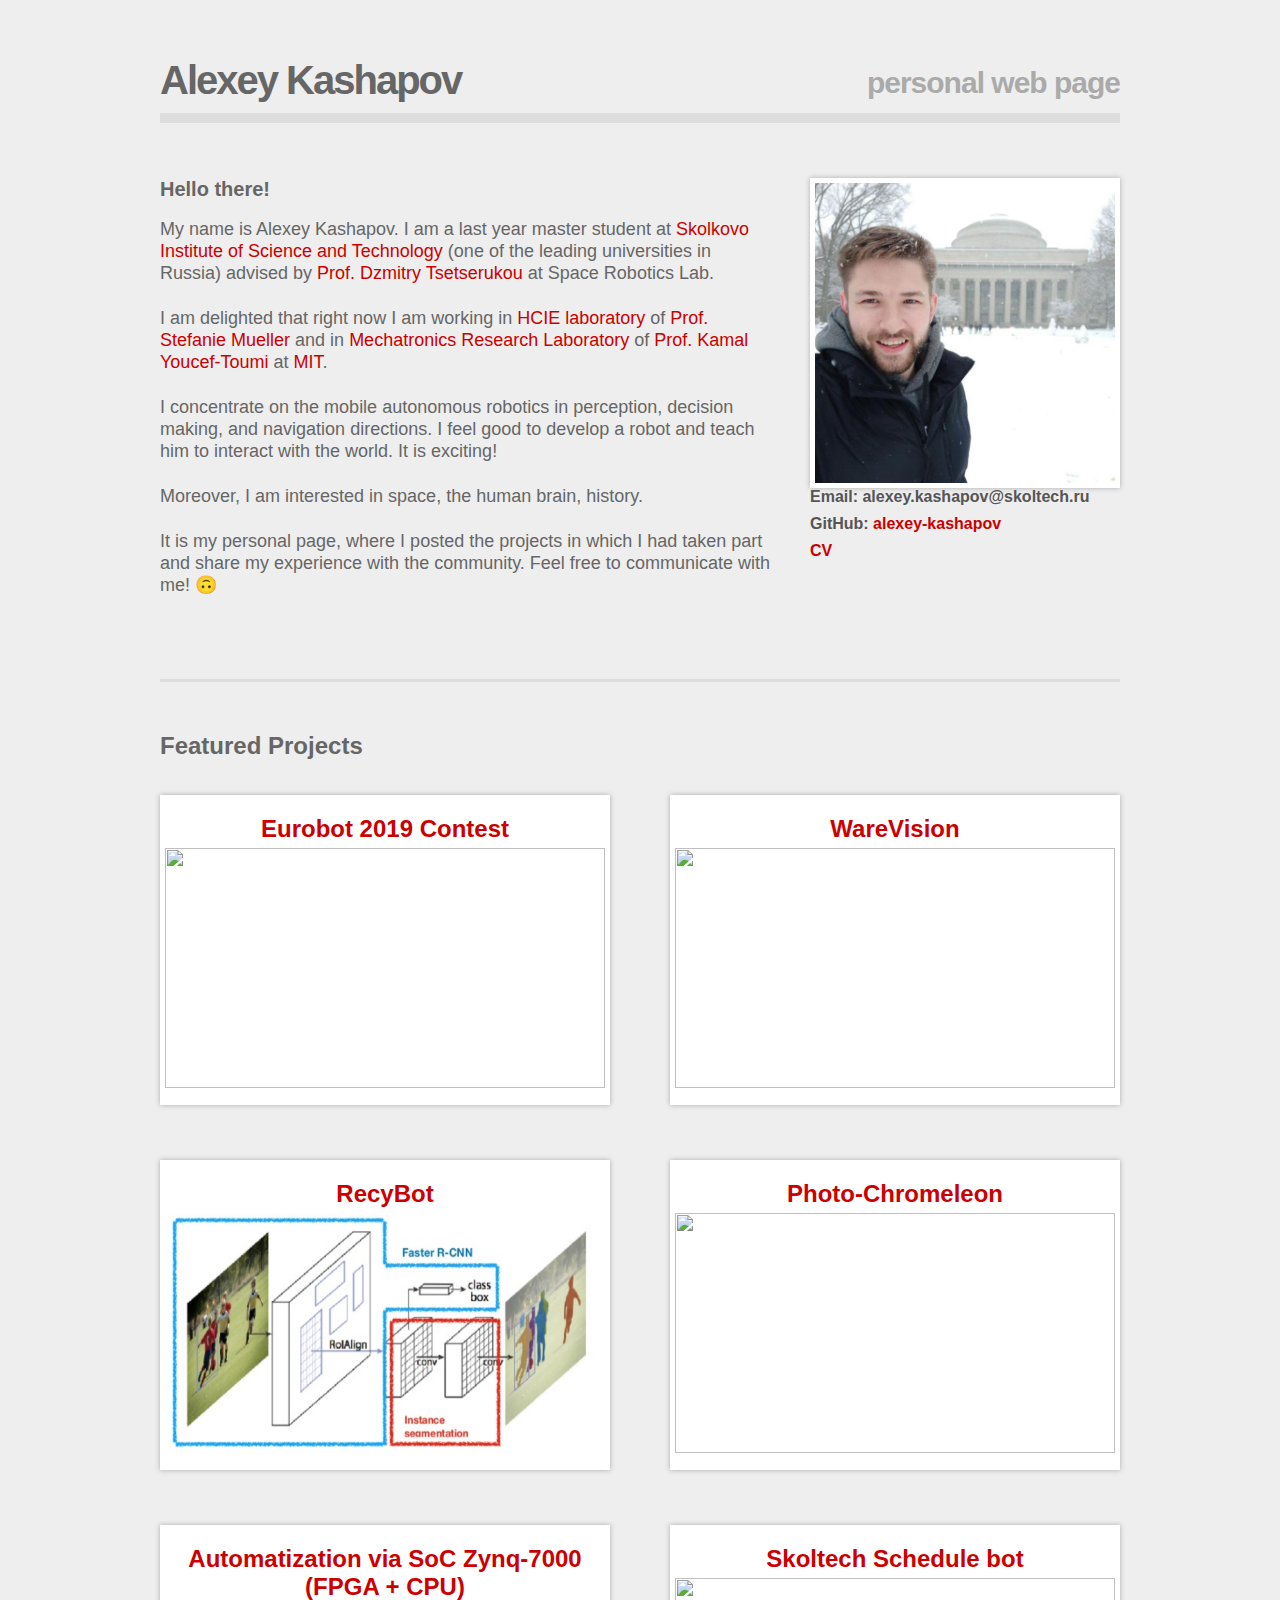
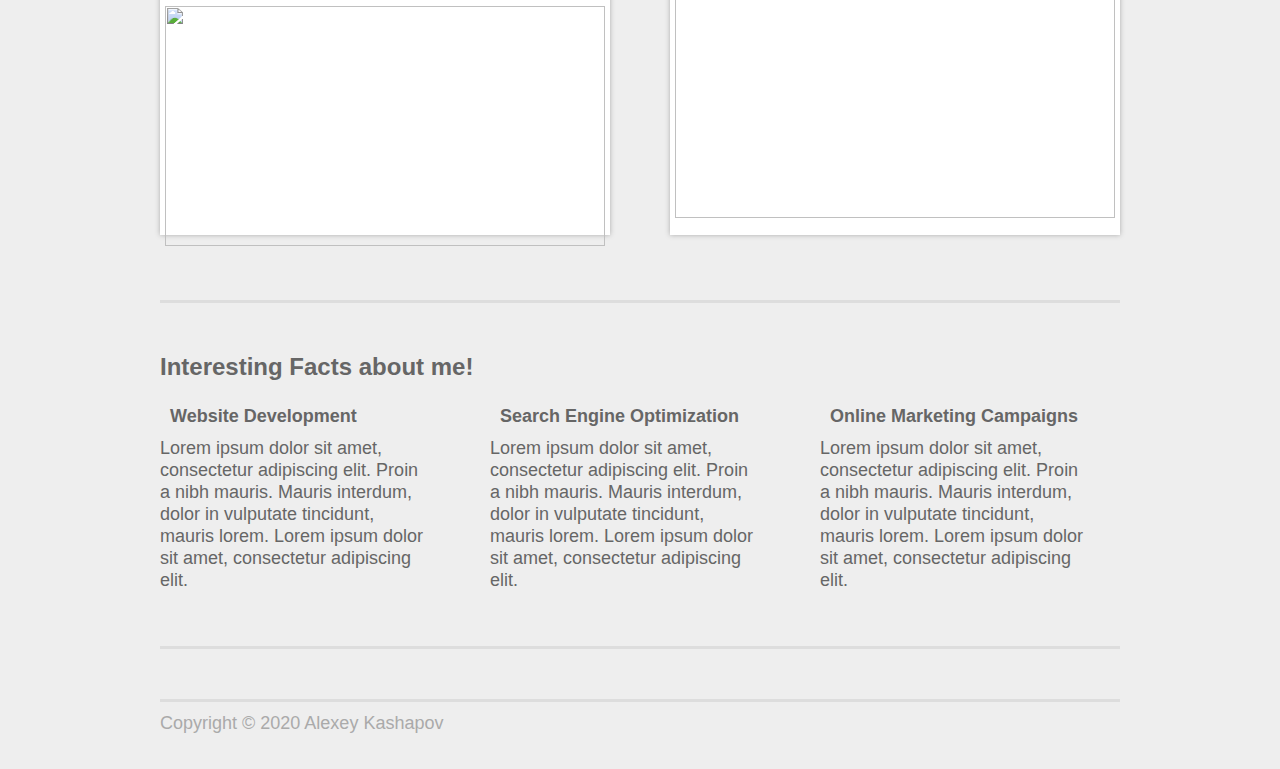
==== commit 858139e7: "english fix" ====
--- a/index.html
+++ b/index.html
@@ -21,7 +21,9 @@
         <p>I am delighted that right now I am working in <a href="https://hcie.csail.mit.edu/"> HCIE laboratory </a> of <a href="https://hcie.csail.mit.edu/stefanie-mueller.html"> Prof. Stefanie Mueller </a>  and in <a href="https://mechatronics.mit.edu/people/"> Mechatronics Research Laboratory </a> of <a href="https://sense.mit.edu/people/kamal-youcef-toumi"> Prof.  Kamal Youcef-Toumi </a> at <a href="http://www.mit.edu/" > MIT</a>.</p>
 <p> I concentrate on the mobile autonomous robotics in perception, decision making, and navigation directions. I feel good to develop a robot and teach him to interact with the world. It is exciting!
 </p>
-  <p>Moreover, I am interested in space, the human brain, history. Feel free to communicate with me! &#128579;
+  <p>Moreover, I am interested in space, the human brain, history.
+</p>
+<p>It is my personal page, where I posted the projects in which I had taken part and share my experience with the community. Feel free to communicate with me! &#128579;
 </p>
     </div>
     <div id="contact-details">
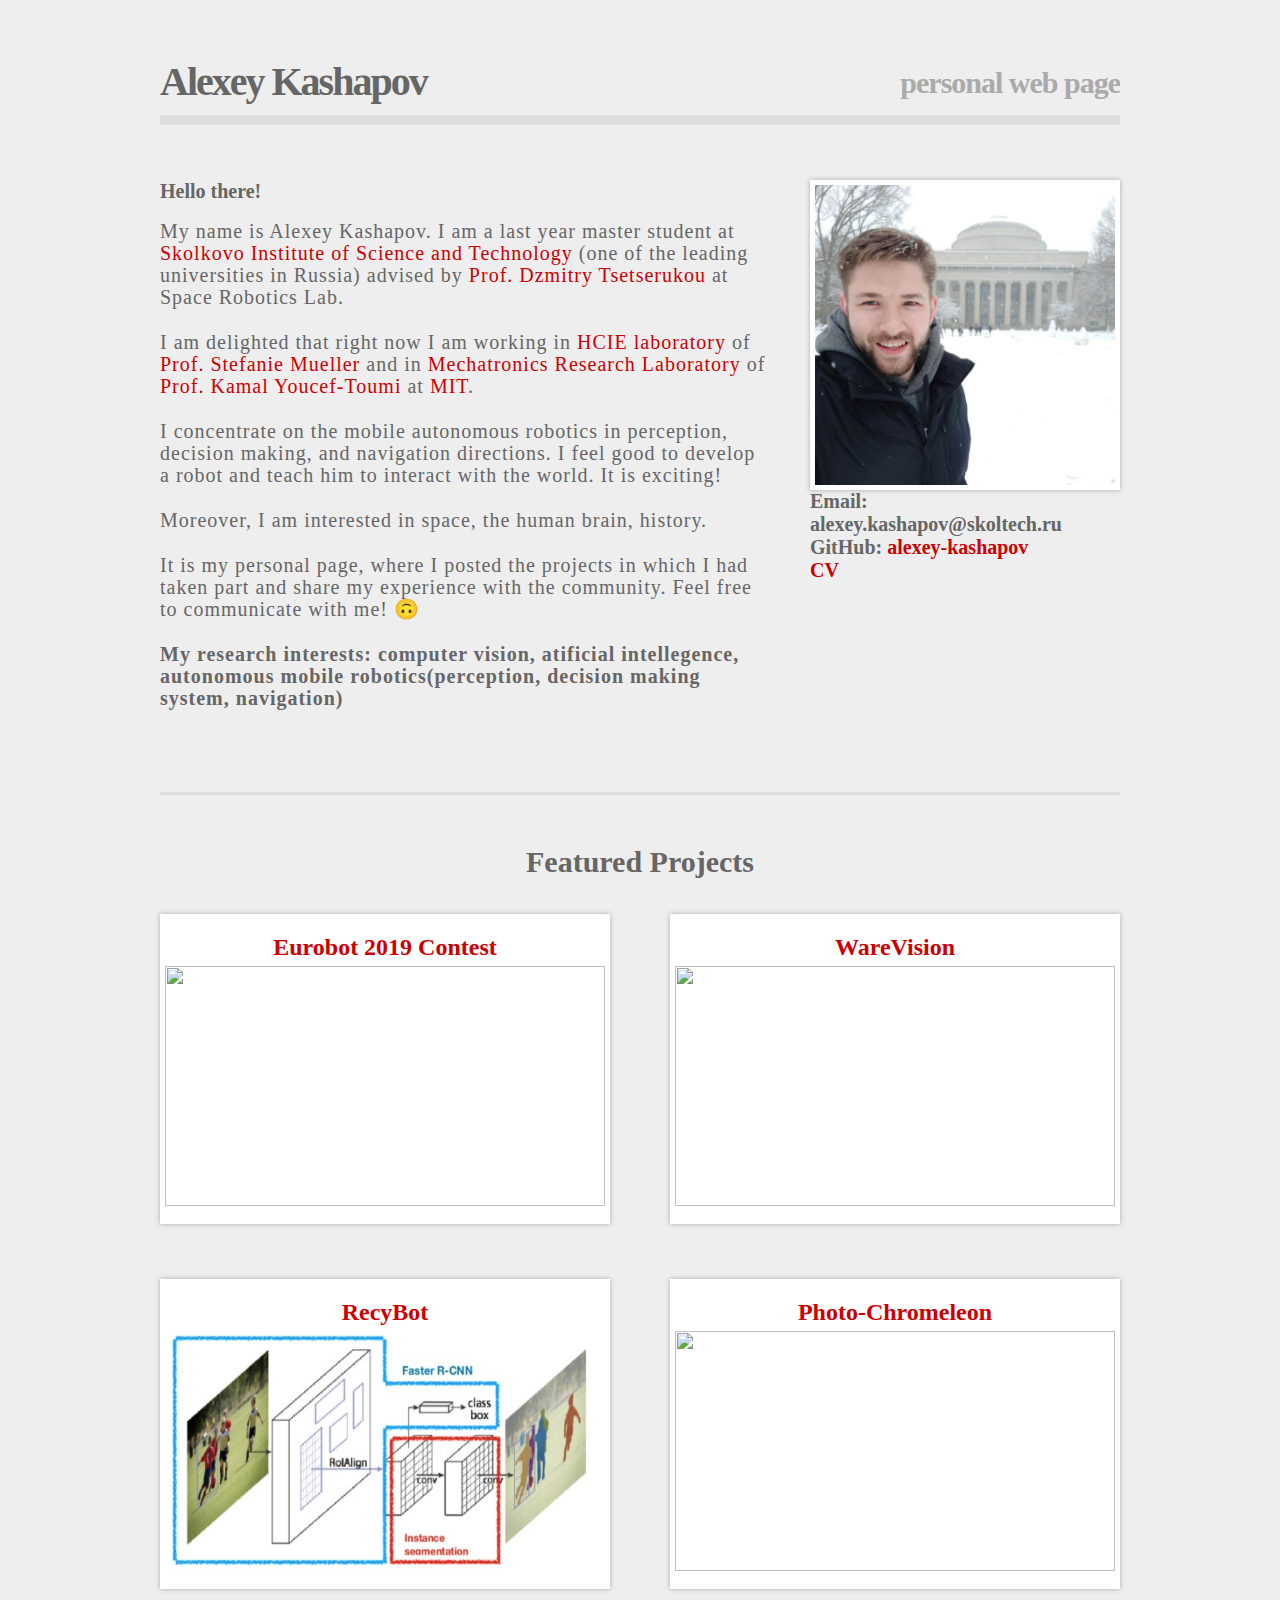
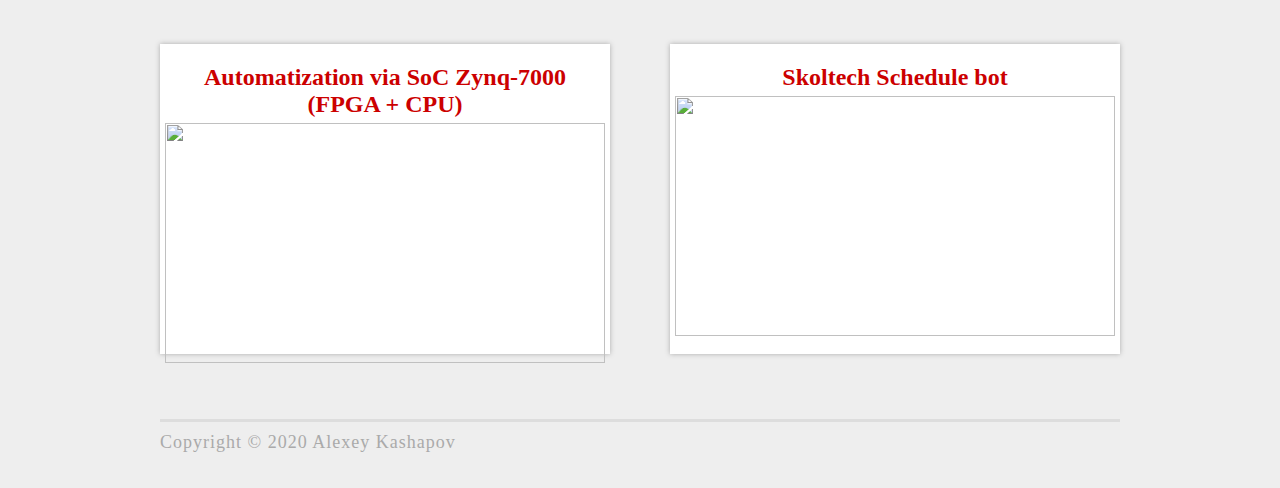
==== commit 217fe098: "english fix" ====
--- a/index.html
+++ b/index.html
@@ -15,7 +15,7 @@
   </div>
   <div id="bio">
     <div id="about">
-      <h3>Hello there!</h3>
+      <b><h3>Hello there!</h3></b>
         <p>My name is Alexey Kashapov. I am a last year master student at <a href="https://www.skoltech.ru/en"> Skolkovo Institute of Science and Technology </a>(one of the leading universities in Russia) advised by  <a href="https://scholar.google.ru/citations?hl=en&user=S6B0lz8AAAAJ&view_op=list_works&sortby=pubdate"> Prof. Dzmitry Tsetserukou </a>at Space Robotics Lab.
         </p>
         <p>I am delighted that right now I am working in <a href="https://hcie.csail.mit.edu/"> HCIE laboratory </a> of <a href="https://hcie.csail.mit.edu/stefanie-mueller.html"> Prof. Stefanie Mueller </a>  and in <a href="https://mechatronics.mit.edu/people/"> Mechatronics Research Laboratory </a> of <a href="https://sense.mit.edu/people/kamal-youcef-toumi"> Prof.  Kamal Youcef-Toumi </a> at <a href="http://www.mit.edu/" > MIT</a>.</p>
@@ -23,19 +23,21 @@
 </p>
   <p>Moreover, I am interested in space, the human brain, history.
 </p>
+
 <p>It is my personal page, where I posted the projects in which I had taken part and share my experience with the community. Feel free to communicate with me! &#128579;
 </p>
+<b><p>My research interests: computer vision, atificial intellegence, autonomous mobile robotics(perception, decision making system, navigation)</p></b>
     </div>
     <div id="contact-details">
-            <div id="photo-bg"> <img src="images/me1.jpg" alt="" width="300" height="300" /> </div>
-      <h5> Email: alexey.kashapov@skoltech.ru</h5>
-      <h5> GitHub: <a href="https://github.com/alexey-kashapov"> alexey-kashapov  </a> </h5>
-      <h5> <a href="resume/resume.pdf"> CV </a> </h5>
+      <div id="photo-bg"> <img src="images/me1.jpg" alt="" width="300" height="300" /> </div>
+      <h4> Email: alexey.kashapov@skoltech.ru</h4>
+      <h4> GitHub: <a href="https://github.com/alexey-kashapov"> alexey-kashapov  </a> </h4>
+      <h4> <a href="resume/resume.pdf"> CV </a> </h4>
     </div>
   </div>
   <div class="line"></div>
   <div id="featured-projects">
-    <h3>Featured Projects</h3>
+    <b><h3 align="middle">Featured Projects</h3></b>
 
     <div class="project"> <a href="./projects/eurobot2019.html"> <h6 align="center" >Eurobot 2019 Contest</h6> <img src="images/eurobot_main.jpg" alt="" width="440" height="240"/></a> </div>
     <div class="project last"> <a href="./projects/warevision.html"> <h6 align="center" >WareVision</h6> <a href="./projects/warevision.html"><img src="images/warevision.png" alt="" width="440" height="240"/></a> </div>
@@ -44,7 +46,8 @@
     <div class="project"> <a href="./projects/zynq-7000.html"> <h6 align="center" >Automatization via SoC Zynq-7000 (FPGA + CPU)</h6> <img src="images/fpga_board.jpg" alt="" width="440" height="240"/></a> </div>
     <div class="project last"> <a href="./projects/skoltech_bot.html"> <h6 align="center" >Skoltech Schedule bot</h6> <a href="./projects/skoltech_bot.html"><img src="images/telegram_bot.jpg" alt="" width="440" height="240"/></a> </div>
   </div>
-  <div class="line"></div>
+
+  <!-- <div class="line"></div>
   <div id="services">
     <h3>Interesting Facts about me!</h3>
     <div class="service first"> <img src="images/arrow.png" alt="" />
@@ -60,7 +63,7 @@
       <p>Lorem ipsum dolor sit amet, consectetur adipiscing elit. Proin a nibh mauris. Mauris interdum, dolor in vulputate tincidunt, mauris lorem. Lorem ipsum dolor sit amet, consectetur adipiscing elit.</p>
     </div>
   </div>
-  <div class="line"></div>
+  <div class="line"></div> -->
 
   <div id="footer">
     <p>Copyright &copy; 2020 Alexey Kashapov</p>
--- a/styles/style.css
+++ b/styles/style.css
@@ -23,10 +23,11 @@
 	margin: 0 auto;
 }
 body {
-	font-family: "Helvetica Neue", Helvetica, Arial, sans-serif;
+	font-family: "Gill Sans";
 	background-color: #eee;
 	color: #666;
-}
+}ты
+
 h1 {
 	font-size: 38px;
 	margin: 0 0 30px 0;
@@ -36,7 +37,7 @@
 	margin: 0 0 30px 0;
 }
 h3 {
-	font-size: 24px;
+	font-size: 30px;
 	margin: 30px 0 30px 0;
 }
 h4 {
@@ -52,9 +53,8 @@
 	margin: 15px 0 5px 0;
 }
 p {
-	font-size: 18px;
-	line-height: 22px;
-	margin: 0 0 15px 0;
+	font-size: 20px;
+	letter-spacing: 1px;
 }
 a {
 	text-decoration: none;
